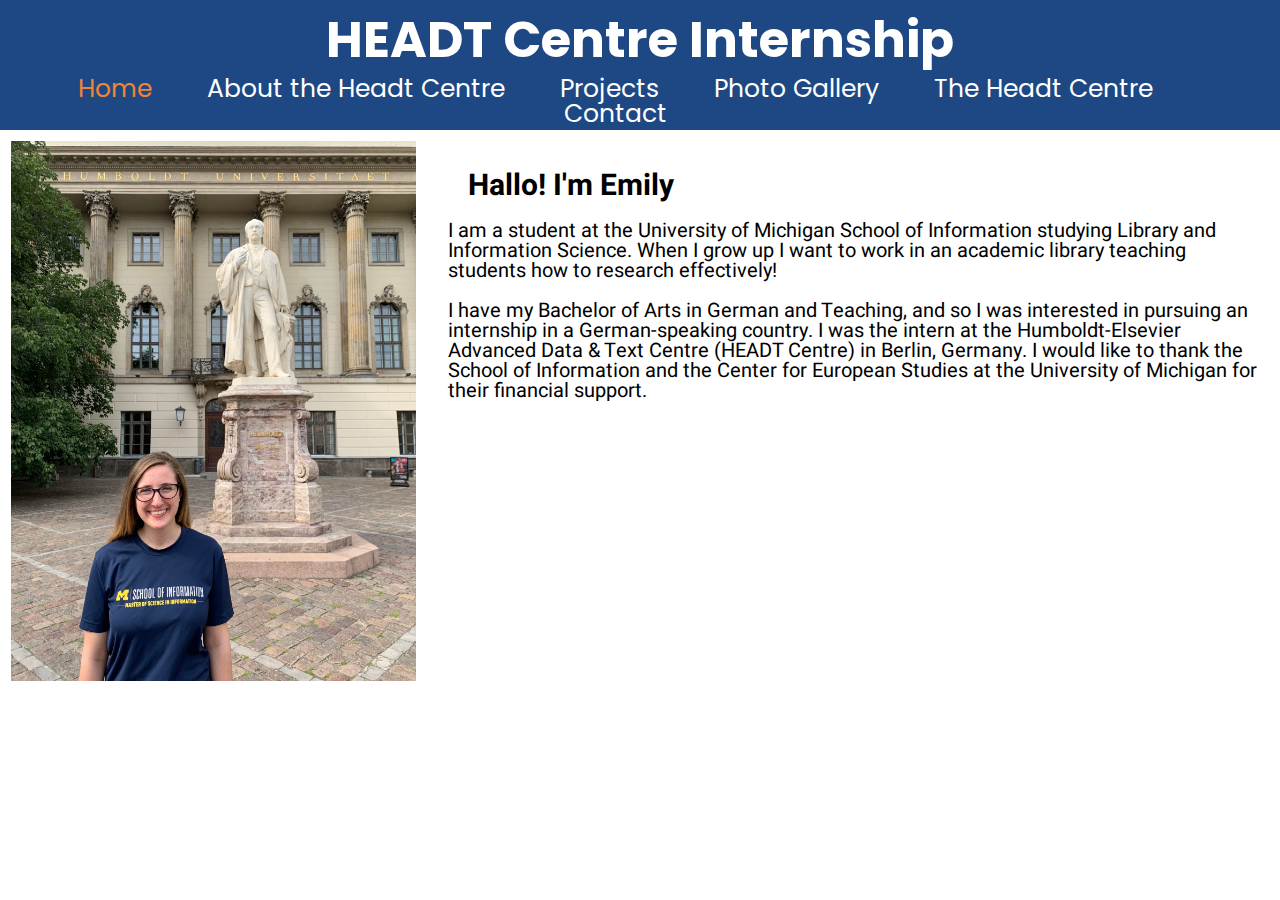
==== index.html @ 5597a91f "initial upload" ====
<!DOCTYPE html>
<html lang="en" dir="ltr">
<head>
  <meta charset="utf-8">
  <link rel="stylesheet" type="text/css" href="css/html5reset.css">
  <link rel="stylesheet" type="text/css" href="css/style.css">
  <link href='https://fonts.googleapis.com/css?family=Poppins' rel='stylesheet'>
  <link href='https://fonts.googleapis.com/css?family=Heebo' rel='stylesheet'>
  <title>Internship Portfolio</title>
</head>

<body>
<header>
  <div class="skip"><a href="#main">Skip to Main Content</a></div>
  <div class="tagline">
    <h1>HEADT Centre Internship</h1>
  </div>
  <div class="nav">
    <nav>
      <ul>
        <li><a href="index.html" class="active">Home</a></li>
        <li><a href="aboutheadtcentre.html">About the Headt Centre</a></li>
        <li><a href="projects.html">Projects</a></li>
        <li><a href="photogallery.html">Photo Gallery</a></li>
        <li><a href="https://headt.eu/">The Headt Centre</a></li>
        <li><a href="contact.html">Contact</a></li>
      </ul>
    </nav>
  </div>
</header>
<main>
  <div class="container">
    <div class="homepageimage">
      <img class= "image" src="images/homepage.jpg" alt="Emily in front of Humboldt University"/>
    </div>
    <div class="hallo">
      <h1>Hallo! I'm Emily</h1>
      <p>I am a student at the University of Michigan School of Information studying Library and Information Science. When I grow up I want to work in an academic library teaching students how to research effectively!</p>
      <br>
      <p>I have my Bachelor of Arts in German and Teaching, and so I was interested in pursuing an internship in a German-speaking country. I was the intern at the Humboldt-Elsevier Advanced Data & Text Centre (HEADT Centre) in Berlin, Germany.  I would like to thank the School of Information and the Center for European Studies at the University of Michigan for their financial support.</p>
    </div>
  </div>
</main>
<footer>
  <!-- <div class="footerimg">
      <img class=logo src="images/headtlogo.png" alt="headt centre logo">
  </div> -->
</footer>
</body>
</html>
---- css/style.css ----
body{
  font-family: "Heebo";
  font-size: 20px;
}

/* SKIP TO CONTENT */

.skip a{
  background: white;
  left: 0;
  padding: 6px;
  position: absolute;
  top: -40px;
  -webkit-transition: top 1s ease-out;
  transition: top 1s ease-out;
  z-index: 1;
}

.skip a:focus{
  top: 0px;
}

:focus{
  border: 2px solid #f08335;
  outline: none;
}

/* HEADER STYLE */

header {
  display: flex;
  min-height: 130px;
  height: auto;
  width: 100%;
  flex-direction: column;
  background-color:#1e4883;
}

.tagline {
  flex: .75;
  text-align: center;
  font-family: "Poppins";
  color: white;
  font-size:2.5em;
  padding-top: 15px;
}

.nav {
  flex: .25;
  text-align: center;
}
nav ul{
  list-style-type: none;
}

nav li{
  display: inline;
  color: white;
  padding-right: 50px;
  font-family: "Poppins";
}

nav li a{
  color: white;
  font-size: 1.25em;
  text-decoration: none;
}

nav li a:hover {
  font-weight: bold;
  color: grey;
}

nav li a.active {
  color: #f08335;
  font-style: bold;
}

/* IMAGE STYLES */

img {
  height: 350px;
  width: auto;
}

.image{
  width: 95%;
  height: auto;
  padding: 2.5%;
}

/* FOOTER STYLE */
footer{
  position: fixed;
  max-height:100px;
  min-height: 50px;
  background-color: #d3d3d3;
  color: white;
  grid-column: 1 / -1;  /*Can you explain what this does?*/
  padding-top: 30px;
  text-align: center;
}

/* GRID PHONE */
  .container{
    display: grid;
    grid-template-columns: 100%;
  }
  main h1{
    font-size: 1.5em;
    padding: 20px;
  }
  main h2{
    font-size: 1.25em;
    padding: 20px;
  }
  .homepageimage{
    grid-column: 1;
    grid-row: 2;
  }
  .hallo{
    grid-column: 1;
    grid-row: 1;
    padding: 2.5%;
  }
  .about{
    grid-column:0;
    grid-row: 1;
    padding: 2.5%;
  }

  .location{
    grid-column: 1;
    grid-row: 2;
  }

  .ibimap{
    grid-column: 1;
    grid-row: 3;
    text-align:right;
  }

  .gmap_canvas {
    grid-column: 1;
    grid-row: 3;
    background:none!important;
    height:95%;
    width:auto;
    padding: 2.5%;
  }

  .iframemap{
    grid-column: 1;
    grid-row: 3;
    width:95%;
    min-height:500px;
    max-height: 600px;
    padding: 2.5%;
    height: auto;
  }

  .directorimage{
    grid-column: 1;
    grid-row: 5;
  }

  .director{
    grid-column: 1;
    grid-row: 4;
  }

  .heading{
    grid-column: 1;
    grid-row:1;
  }

  .projectsdiagram{
    grid-column: 1;
    grid-row: 2;
  }

  .workshopseries{
    grid-column: 1;
    grid-row: 4;
  }

  .teaching{
    grid-column: 1;
    grid-row: 3;
  }

  .workshop1{
    grid-column: 1;
    grid-row: 5;
  }

  .workshop2{
    grid-column: 1;
    grid-row: 6;
  }

  .workshop3{
    grid-column: 1;
    grid-row: 7;
  }

  .internationalwebinar{
    grid-column: 1;
    grid-row: 8;
  }

  .teri{
    grid-column: 1;
    grid-row: 10;
  }

  .webinarvideo{
    grid-column: 1;
    grid-row: 9;
  }

  .libraryarticle{
    grid-column: 1;
    grid-row: 11;
  }

  .socialmedia{
    grid-column: 1;
    grid-row: 12;
  }

  .tweet{
    grid-column: 1;
    grid-row: 13;
  }

/* DESKTOP */
@media screen and (min-width: 1025px){
  .container{
    display: grid;
    grid-template-columns: 33.33% 33.33% 33.33%;
  }
  main h1{
    font-size: 1.5em;
    padding: 20px;
  }
  main h2{
    font-size: 1.25em;
    padding: 20px;
  }
  .homepageimage{
    grid-column: 1;
    grid-row: 1;
  }
  .hallo{
    grid-column: 2/-1;
    grid-row: 1;
    padding: 2.5%;
  }
  .about{
    grid-column: 1/-2;
    grid-row: 1;
    padding: 2.5%;
  }

  .location{
    grid-column: 1/3;
    grid-row: 2;
  }

  .ibimap{
    grid-column: 3;
    grid-row: 1/3;
    text-align:right;
  }

  .gmap_canvas {
    grid-column: 3;
    grid-row: 1/3
    background:none!important;
    height:95%;
    width:auto;
    padding: 2.5%;
  }

  .iframemap{
    grid-column: 3;
    grid-row: 1/3;
    width:95%;
    min-height:500px;
    max-height: 600px;
    padding: 2.5%;
    height: auto;
  }

  .directorimage{
    grid-column: 1;
    grid-row: 3;
  }

  .director{
    grid-column: 2/-1;
    grid-row: 3;
  }

  .heading{
    grid-column: 1/3;
    grid-row:1;
  }

  .projectsdiagram{
    grid-column: 3;
    grid-row: 1;
  }

  .workshopseries{
    grid-column: 2/4;
    grid-row: 2;
  }

  .teaching{
    grid-column: 1;
    grid-row: 2;
  }

  .workshop1{
    grid-column: 1;
    grid-row: 3;
  }
  .workshop2{
    grid-column: 2;
    grid-row: 3;
  }

  .workshop3{
    grid-column: 3;
    grid-row: 3;
  }

  .internationalwebinar{
    grid-column: 3;
    grid-row: 4;
  }

  .teri{
    grid-column: 3;
    grid-row: 5
  }
  .webinarvideo{
    grid-column: 1/3;
    grid-row: 4/6;
    text-align: center;
  }

  .libraryarticle{
    grid-column: 1/-1;
    grid-row: 6;
  }

  .socialmedia{
    grid-column: 1/3;
    grid-row: 7;
  }

  .tweet{
    grid-column: 3;
    grid-row: 7;

  }
}

/* TABLET */
@media screen and (min-width: 768px) and (max-width: 1024px){

  .container{
    display: grid;
    grid-template-columns: 50% 50%;
  }
  main h1{
    font-size: 1.5em;
    padding: 20px;
  }
  main h2{
    font-size: 1.25em;
    padding: 20px;
  }
  .homepageimage{
    grid-column: 1;
    grid-row: 1;
  }
  .hallo{
    grid-column: 2;
    grid-row: 1;
    padding: 2.5%;
  }
  .about{
    grid-column: 1/-1;
    grid-row: 1;
    padding: 2.5%;
  }

  .location{
      grid-column: 1;
      grid-row: 2;
  }

  .ibimap{
    grid-column: 2;
    grid-row: 2;
    text-align:right;
  }

  .gmap_canvas {
    grid-column: 2;
    grid-row: 2;
    background:none!important;
    height:95%;
    width:auto;
    padding: 2.5%;
  }

  .iframemap{
    grid-column: 2;
    grid-row: 2;
    width:95%;
    min-height:500px;
    max-height: 600px;
    padding: 2.5%;
    height: auto;
  }

  .directorimage{
    grid-column: 1;
    grid-row: 3;
  }

  .director{
    grid-column: 2;
    grid-row: 3;
  }

  .heading{
    grid-column: 1/-1;
    grid-row:1;
    text-align: center;
  }

  .projectsdiagram{
    grid-column: 1/-1;
    grid-row: 2;
    align-items: center;
  }

  .workshopseries{
    grid-column: 1/-1;
    grid-row: 3;
  }

  .teaching{
    grid-column: 1;
    grid-row: 4;
  }

  .workshop1{
    grid-column: 2;
    grid-row: 4;
  }

  .workshop2{
    grid-column: 1;
    grid-row: 5;
  }

  .workshop3{
    grid-column: 2;
    grid-row: 5;
  }

  .internationalwebinar{
    grid-column: 1;
    grid-row: 6;
  }

  .webinarvideo{
    grid-column: 2;
    grid-row: 6;
  }

  .teri{
    grid-column: 1/-1;
    grid-row: 7;
    align-items: center;
  }

  .libraryarticle{
    grid-column: 1/-1;
    grid-row: 8;
  }

  .socialmedia{
    grid-column: 1;
    grid-row: 9;
  }

  .tweet{
    grid-column: 2;
    grid-row: 9;
  }
}

@media print {
       body:after{
         content:url(https://chart.googleapis.com/chart?cht=qr&chs=150x150&chl=http://yourdomain.com&choe=UTF-8)
       }
}
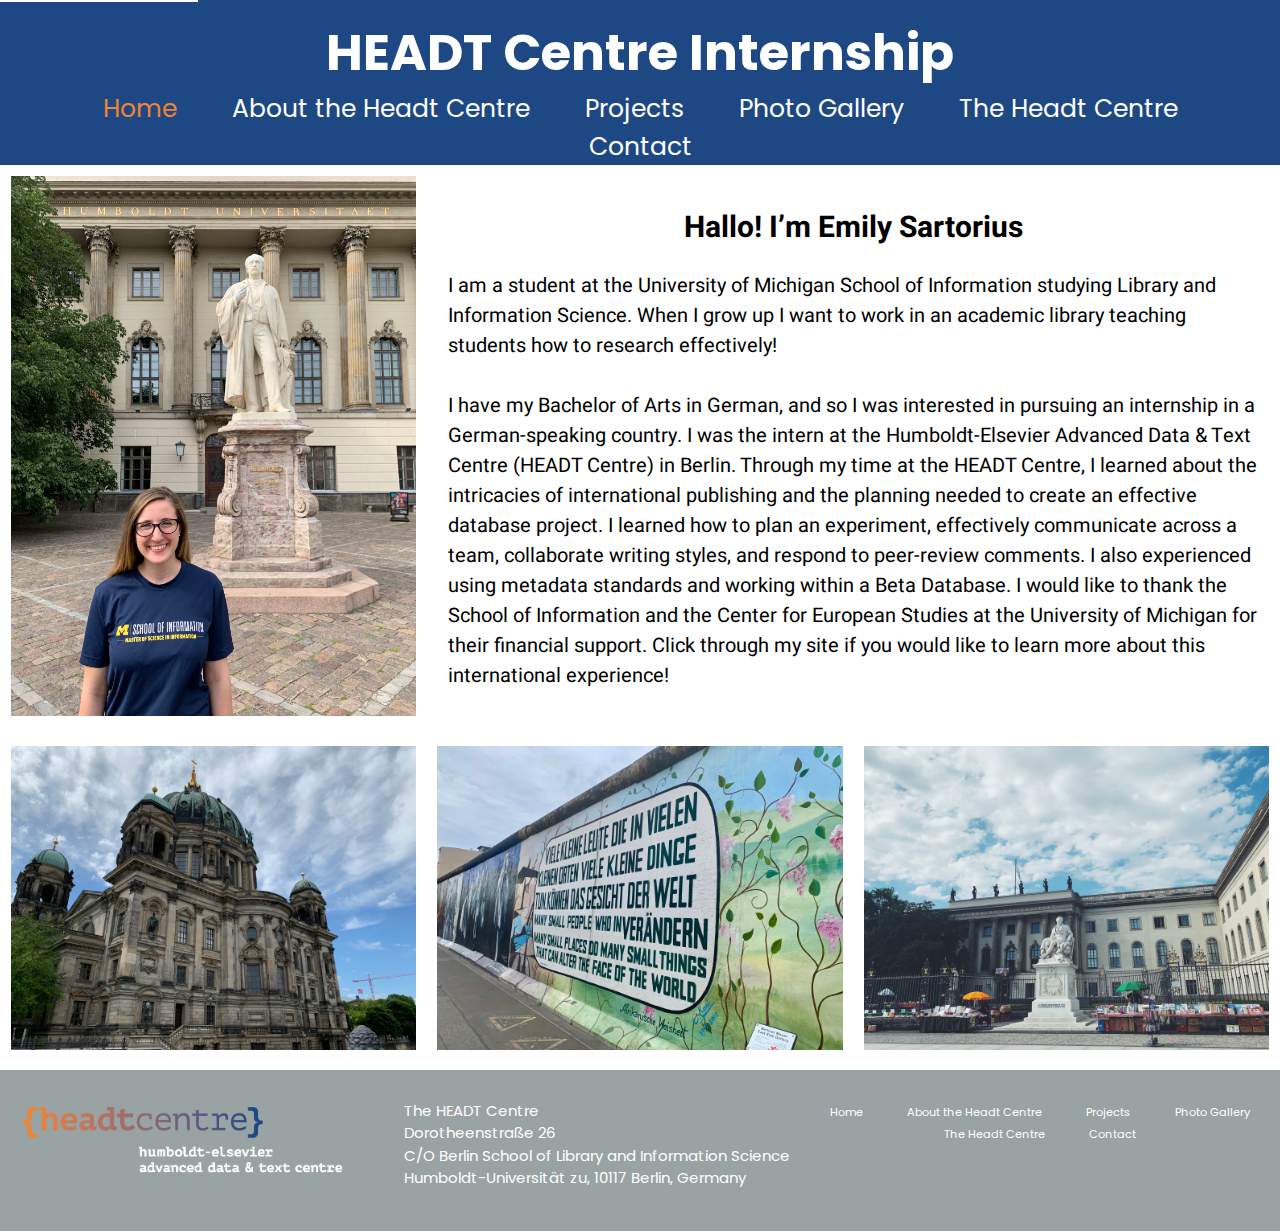
==== commit 95117435: "second commit" ====
--- a/index.html
+++ b/index.html
@@ -34,17 +34,46 @@
       <img class= "image" src="images/homepage.jpg" alt="Emily in front of Humboldt University"/>
     </div>
     <div class="hallo">
-      <h1>Hallo! I'm Emily</h1>
+      <h1>Hallo! I’m Emily Sartorius</h1>
       <p>I am a student at the University of Michigan School of Information studying Library and Information Science. When I grow up I want to work in an academic library teaching students how to research effectively!</p>
       <br>
-      <p>I have my Bachelor of Arts in German and Teaching, and so I was interested in pursuing an internship in a German-speaking country. I was the intern at the Humboldt-Elsevier Advanced Data & Text Centre (HEADT Centre) in Berlin, Germany.  I would like to thank the School of Information and the Center for European Studies at the University of Michigan for their financial support.</p>
+      <p>I have my Bachelor of Arts in German, and so I was interested in pursuing an internship in a German-speaking country. I was the intern at the Humboldt-Elsevier Advanced Data & Text Centre (HEADT Centre) in Berlin. Through my time at the HEADT Centre, I learned about the intricacies of international publishing and the planning needed to create an effective database project. I learned how to plan an experiment, effectively communicate across a team, collaborate writing styles, and respond to peer-review comments. I also experienced using metadata standards and working within a Beta Database. I would like to thank the School of Information and the Center for European Studies at the University of Michigan for their financial support. Click through my site if you would like to learn more about this international experience!</p>
+    </div>
+    <div class="berlinchurch">
+      <img class= "image" src="images/berlinchurch.jpg" alt="church in berlin">
+    </div>
+    <div class="eastsidegallery">
+      <img class= "image" src="images/eastsidegallery.jpeg" alt="Many small people who in many small places do many small things that can alter the face of the world">
+    </div>
+    <div class="humboldtuniversity">
+      <img class="image" src="images/humboldtuniversity.jpg" alt="humboldt university">
     </div>
   </div>
 </main>
 <footer>
-  <!-- <div class="footerimg">
-      <img class=logo src="images/headtlogo.png" alt="headt centre logo">
-  </div> -->
+  <div class="container2">
+    <div class="footerimg">
+        <img class="image" src="images/headtlogo.png" alt="headt centre logo">
+    </div>
+    <div class="address">
+      <p>The HEADT Centre</p>
+      <p>Dorotheenstraße 26</p>
+      <p>C/O Berlin School of Library and Information Science</p>
+      <p>Humboldt-Universität zu, 10117 Berlin, Germany</p>
+    </div>
+    <div class="footernav">
+      <nav>
+        <ul>
+          <li><a href="index.html">Home</a></li>
+          <li><a href="aboutheadtcentre.html">About the Headt Centre</a></li>
+          <li><a href="projects.html">Projects</a></li>
+          <li><a href="photogallery.html">Photo Gallery</a></li>
+          <li><a href="https://headt.eu/">The Headt Centre</a></li>
+          <li><a href="contact.html">Contact</a></li>
+        </ul>
+      </nav>
+    </div>
+  </div>
 </footer>
 </body>
 </html>
--- a/css/style.css
+++ b/css/style.css
@@ -1,6 +1,7 @@
 body{
   font-family: "Heebo";
   font-size: 20px;
+  line-height: 1.5;
 }
 
 /* SKIP TO CONTENT */
@@ -53,10 +54,10 @@
   list-style-type: none;
 }
 
-nav li{
+nav ul li{
   display: inline;
   color: white;
-  padding-right: 50px;
+  padding: 25px;
   font-family: "Poppins";
 }
 
@@ -68,7 +69,7 @@
 
 nav li a:hover {
   font-weight: bold;
-  color: grey;
+  color: #99A3A4;
 }
 
 nav li a.active {
@@ -89,16 +90,82 @@
   padding: 2.5%;
 }
 
-/* FOOTER STYLE */
+iframe{
+width:95%;
+min-height:500px;
+padding: 2.5%;
+height: auto;
+}
+
 footer{
-  position: fixed;
-  max-height:100px;
-  min-height: 50px;
-  background-color: #d3d3d3;
+  font-size: .75em;
+  background-color: #99A3A4;
   color: white;
-  grid-column: 1 / -1;  /*Can you explain what this does?*/
-  padding-top: 30px;
+  font-family: "Poppins";
   text-align: center;
+  padding-top: .5em;
+}
+
+.address{
+  padding: .5em
+}
+
+footer nav ul{
+  list-style-type: none;
+}
+
+footer nav a{
+  color: white;
+  text-decoration: none;
+  font-size: .75em;
+}
+
+footer nav a:hover{
+  color: #f08335;
+  font-style: bold;
+  font-size: 1em;
+}
+
+/* GRID PHONE STYLE */
+
+.container2{
+  display: grid;
+  grid-template: 100%;
+}
+
+.footernav{
+  grid-column: 1;
+  grid-row: 1;
+}
+
+footer nav li{
+  color: white;
+  padding-right: 1em;
+  font-family: "Poppins";
+}
+
+.address{
+  grid-column: 1;
+  grid-row: 2;
+  text-align: center;
+}
+
+.footerimg{
+  grid-column: 1;
+  grid-row: 3;
+}
+
+/* IMAGE STYLES */
+
+/* img {
+  height: 350px;
+  width: auto;
+} */
+
+.image{
+  width: 95%;
+  height: auto;
+  padding: 2.5%;
 }
 
 /* GRID PHONE */
@@ -107,12 +174,14 @@
     grid-template-columns: 100%;
   }
   main h1{
+    font-size: 2em;
+    padding: 2.5%;
+    text-align: center;
+  }
+  main h2{
     font-size: 1.5em;
-    padding: 20px;
-  }
-  main h2{
-    font-size: 1.25em;
-    padding: 20px;
+    padding: 2.5%;
+    text-align: center;
   }
   .homepageimage{
     grid-column: 1;
@@ -123,115 +192,188 @@
     grid-row: 1;
     padding: 2.5%;
   }
-  .about{
-    grid-column:0;
-    grid-row: 1;
-    padding: 2.5%;
+
+  .berlinchurch{
+    grid-column: 1;
+    grid-row: 3;
+  }
+
+  .eastsidegallery{
+    grid-column: 1;
+    grid-row: 4;
+  }
+
+  .humboldtuniversity{
+    grid-column: 1;
+    grid-row: 5;
+  }
+
+  .aboutheading{
+    grid-column:1;
+    grid-row: 1;
+    padding: 2.5%;
+  }
+
+  .whatisthecentreheading{
+    grid-column: 1;
+    grid-row: 2;
+  }
+
+  .whatisthecentre{
+    grid-column: 1;
+    grid-row: 3;
+    padding: 2.5%;
+  }
+
+  .researchyoutube{
+    grid-column: 1;
+    grid-row: 4;
+  }
+
+  .locationheading{
+    grid-column: 1;
+    grid-row: 5;
   }
 
   .location{
     grid-column: 1;
-    grid-row: 2;
+    grid-row: 6;
+    padding: 2.5%
   }
 
   .ibimap{
     grid-column: 1;
-    grid-row: 3;
-    text-align:right;
+    grid-row: 7;
   }
 
   .gmap_canvas {
     grid-column: 1;
-    grid-row: 3;
+    grid-row: 7;
     background:none!important;
     height:95%;
-    width:auto;
+    width:95%;
     padding: 2.5%;
   }
 
   .iframemap{
     grid-column: 1;
-    grid-row: 3;
-    width:95%;
-    min-height:500px;
-    max-height: 600px;
-    padding: 2.5%;
-    height: auto;
+    grid-row: 7;
+  }
+
+  .directorheading{
+    grid-column: 1;
+    grid-row: 8;
   }
 
   .directorimage{
     grid-column: 1;
-    grid-row: 5;
+    grid-row: 10;
   }
 
   .director{
     grid-column: 1;
+    grid-row: 9;
+    padding: 2.5%;
+  }
+
+  .heading{
+    grid-column: 1;
+    grid-row:1;
+  }
+
+  .projectsdiagram{
+    grid-column: 1;
+    grid-row: 3;
+  }
+
+  .projectsoverview{
+    grid-column: 1;
+    grid-row: 2;
+    padding: 2.5%;
+  }
+
+  .workshopseriesheading{
+    grid-column: 1;
     grid-row: 4;
   }
 
-  .heading{
-    grid-column: 1;
-    grid-row:1;
-  }
-
-  .projectsdiagram{
-    grid-column: 1;
-    grid-row: 2;
-  }
-
   .workshopseries{
     grid-column: 1;
-    grid-row: 4;
+    grid-row: 5;
+    padding: 2.5%;
   }
 
   .teaching{
     grid-column: 1;
-    grid-row: 3;
+    grid-row:6 ;
   }
 
   .workshop1{
     grid-column: 1;
-    grid-row: 5;
+    grid-row: 7;
   }
 
   .workshop2{
     grid-column: 1;
-    grid-row: 6;
+    grid-row: 8;
   }
 
   .workshop3{
     grid-column: 1;
-    grid-row: 7;
+    grid-row: 9;
+  }
+
+  .internationalwebinarheading{
+    grid-column: 1;
+    grid-row: 10;
   }
 
   .internationalwebinar{
     grid-column: 1;
-    grid-row: 8;
+    grid-row: 11;
+    padding: 2.5%;
   }
 
   .teri{
     grid-column: 1;
-    grid-row: 10;
+    grid-row: 13;
   }
 
   .webinarvideo{
     grid-column: 1;
-    grid-row: 9;
+    grid-row: 12;
+  }
+
+  .libraryarticleheading{
+      grid-column: 1;
+      grid-row: 14;
   }
 
   .libraryarticle{
     grid-column: 1;
-    grid-row: 11;
+    grid-row: 15;
+    padding: 2.5%;
+  }
+
+  .officework{
+    grid-column: 1;
+    grid-row: 16;
+  }
+
+  .socialmediaheading{
+    grid-column: 1;
+    grid-row: 17;
   }
 
   .socialmedia{
     grid-column: 1;
-    grid-row: 12;
+    grid-row: 18;
+    padding: 2.5%;
   }
 
   .tweet{
     grid-column: 1;
-    grid-row: 13;
+    grid-row: 19;
   }
 
 /* DESKTOP */
@@ -240,13 +382,48 @@
     display: grid;
     grid-template-columns: 33.33% 33.33% 33.33%;
   }
+
+  .container2{
+    display: grid;
+    grid-template: 33.33% 33.33% 33.33%;
+  }
+
+  .footernav{
+    grid-column: 3;
+    grid-row: 1;
+    padding-top: 1.5em;
+    padding-right: .5em
+  }
+
+  footer nav li{
+    color: white;
+    padding-right: 1em;
+    font-family: "Poppins";
+    text-align: right;
+  }
+
+  .address{
+    grid-column: 2;
+    grid-row: 1;
+    text-align: left;
+    padding-top: 1.5em;
+  }
+
+  .footerimg{
+    grid-column: 1;
+    grid-row: 1;
+    padding-top: 1em;
+    padding-left: .5em;
+  }
   main h1{
     font-size: 1.5em;
     padding: 20px;
+    text-align: center;
   }
   main h2{
     font-size: 1.25em;
-    padding: 20px;
+    padding: 2.5%;
+    text-align: left;
   }
   .homepageimage{
     grid-column: 1;
@@ -257,254 +434,422 @@
     grid-row: 1;
     padding: 2.5%;
   }
-  .about{
-    grid-column: 1/-2;
-    grid-row: 1;
-    padding: 2.5%;
+
+  .berlinchurch{
+    grid-column: 1;
+    grid-row: 2;
+  }
+
+  .eastsidegallery{
+    grid-column: 2;
+    grid-row: 2;
+  }
+
+  .humboldtuniversity{
+    grid-column: 3;
+    grid-row: 2;
+  }
+
+  .aboutheading{
+    grid-column:1/4;
+    grid-row: 1;
+    padding: 2.5%;
+    text-align: center;
+  }
+
+  .whatisthecentreheading{
+    grid-column: 1/3;
+    grid-row: 2;
+  }
+
+  .whatisthecentre{
+    grid-column: 3;
+    grid-row: 3;
+    padding: 2.5%;
+  }
+
+  .researchyoutube{
+    grid-column: 1/3;
+    grid-row: 3;
+  }
+
+  .locationheading{
+    grid-column: 1/3;
+    grid-row: 4;
   }
 
   .location{
-    grid-column: 1/3;
-    grid-row: 2;
+    grid-column: 3;
+    grid-row: 5;
+    padding: 2.5%
   }
 
   .ibimap{
-    grid-column: 3;
-    grid-row: 1/3;
-    text-align:right;
+    grid-column: 1/3;
+    grid-row: 5;
   }
 
   .gmap_canvas {
-    grid-column: 3;
-    grid-row: 1/3
+    grid-column: 1/3;
+    grid-row: 5;
     background:none!important;
     height:95%;
-    width:auto;
+    width:95%;
     padding: 2.5%;
   }
 
   .iframemap{
-    grid-column: 3;
-    grid-row: 1/3;
-    width:95%;
-    min-height:500px;
-    max-height: 600px;
-    padding: 2.5%;
-    height: auto;
+    grid-column: 1/3;
+    grid-row: 5;
+  }
+
+  .directorheading{
+    grid-column: 1/3;
+    grid-row: 6;
   }
 
   .directorimage{
     grid-column: 1;
-    grid-row: 3;
+    grid-row: 7;
   }
 
   .director{
-    grid-column: 2/-1;
-    grid-row: 3;
+    grid-column: 2/4;
+    grid-row: 7;
+    padding: 2.5%;
   }
 
   .heading{
-    grid-column: 1/3;
+    grid-column: 1/4;
     grid-row:1;
   }
 
   .projectsdiagram{
-    grid-column: 3;
-    grid-row: 1;
+    grid-column: 1;
+    grid-row: 2;
+  }
+
+  .projectsoverview{
+    grid-column: 2/4;
+    grid-row: 2;
+  }
+
+  .workshopseriesheading{
+    grid-column: 1/4;
+    grid-row: 3;
   }
 
   .workshopseries{
     grid-column: 2/4;
-    grid-row: 2;
+    grid-row: 4;
   }
 
   .teaching{
     grid-column: 1;
-    grid-row: 2;
+    grid-row: 4;
   }
 
   .workshop1{
     grid-column: 1;
-    grid-row: 3;
-  }
+    grid-row: 5;
+  }
+
   .workshop2{
     grid-column: 2;
-    grid-row: 3;
+    grid-row: 5;
   }
 
   .workshop3{
     grid-column: 3;
-    grid-row: 3;
+    grid-row: 5;
+  }
+
+  .internationalwebinarheading{
+    grid-column: 1/4;
+    grid-row: 6;
   }
 
   .internationalwebinar{
-    grid-column: 3;
-    grid-row: 4;
+    grid-column: 2/4;
+    grid-row: 7;
   }
 
   .teri{
     grid-column: 3;
-    grid-row: 5
-  }
+    grid-row: 7;
+  }
+
   .webinarvideo{
-    grid-column: 1/3;
-    grid-row: 4/6;
-    text-align: center;
+    grid-column: 1;
+    grid-row: 7;
+  }
+
+  .libraryarticleheading{
+      grid-column: 1/4;
+      grid-row: 8;
   }
 
   .libraryarticle{
-    grid-column: 1/-1;
-    grid-row: 6;
+    grid-column: 2/4;
+    grid-row: 9;
+  }
+
+  .officework{
+    grid-column: 1;
+    grid-row: 9;
+  }
+
+  .socialmediaheading{
+    grid-column: 1/4;
+    grid-row: 10;
   }
 
   .socialmedia{
-    grid-column: 1/3;
-    grid-row: 7;
+    grid-column: 2/4;
+    grid-row: 11;
   }
 
   .tweet{
-    grid-column: 3;
-    grid-row: 7;
-
+    grid-column: 1;
+    grid-row: 11;
   }
 }
 
 /* TABLET */
-@media screen and (min-width: 768px) and (max-width: 1024px){
+@media screen and (min-width: 667px) and (max-width: 1023px){
 
   .container{
     display: grid;
     grid-template-columns: 50% 50%;
   }
+
+  .container2{
+    display: grid;
+    grid-template: 50% 50%;
+  }
+
+  .footernav{
+    grid-column: 1/3;
+    grid-row: 1;
+  }
+
+  footer nav li{
+    color: white;
+    padding-right: 1em;
+    font-family: "Poppins";
+  }
+
+  .address{
+    grid-column: 1;
+    grid-row: 2;
+    text-align: left;
+  }
+
+  .footerimg{
+    grid-column: 2;
+    grid-row: 2;
+    padding-top: 1em;
+  }
   main h1{
     font-size: 1.5em;
     padding: 20px;
+    text-align: center;
   }
   main h2{
     font-size: 1.25em;
-    padding: 20px;
+    padding: 2.5%;
   }
   .homepageimage{
     grid-column: 1;
     grid-row: 1;
   }
   .hallo{
-    grid-column: 2;
-    grid-row: 1;
-    padding: 2.5%;
-  }
-  .about{
-    grid-column: 1/-1;
-    grid-row: 1;
-    padding: 2.5%;
+    grid-column: 2/3;
+    grid-row: 1/3;
+    padding: 2.5%;
+  }
+
+  .berlinchurch{
+    grid-column: 1;
+    grid-row: 2;
+  }
+
+  .eastsidegallery{
+    grid-column: 1;
+    grid-row: 3;
+  }
+
+  .humboldtuniversity{
+    grid-column: 2;
+    grid-row: 3;
+  }
+
+  .aboutheading{
+    grid-column:1/3;
+    grid-row: 1;
+    padding: 2.5%;
+    text-align: center;
+  }
+
+  .whatisthecentreheading{
+    grid-column: 1/3;
+    grid-row: 2;
+    text-align: center;
+  }
+
+  .whatisthecentre{
+    grid-column: 2;
+    grid-row: 3;
+    padding: 2.5%;
+  }
+
+  .researchyoutube{
+    grid-column: 1;
+    grid-row: 3;
+  }
+
+  .locationheading{
+    grid-column: 1/3;
+    grid-row: 4;
+    text-align: center;
   }
 
   .location{
-      grid-column: 1;
-      grid-row: 2;
+    grid-column: 2;
+    grid-row: 5;
+    padding: 2.5%
   }
 
   .ibimap{
-    grid-column: 2;
-    grid-row: 2;
-    text-align:right;
+    grid-column: 1;
+    grid-row: 5;
   }
 
   .gmap_canvas {
-    grid-column: 2;
-    grid-row: 2;
+    grid-column: 1;
+    grid-row: 5;
     background:none!important;
     height:95%;
-    width:auto;
+    width:95%;
     padding: 2.5%;
   }
 
   .iframemap{
-    grid-column: 2;
-    grid-row: 2;
-    width:95%;
-    min-height:500px;
-    max-height: 600px;
-    padding: 2.5%;
-    height: auto;
+    grid-column: 1;
+    grid-row: 5;
+  }
+
+  .directorheading{
+    grid-column: 1/3;
+    grid-row: 6;
+    text-align: center;
   }
 
   .directorimage{
     grid-column: 1;
-    grid-row: 3;
+    grid-row: 7;
   }
 
   .director{
     grid-column: 2;
-    grid-row: 3;
+    grid-row: 7;
+    padding: 2.5%;
   }
 
   .heading{
-    grid-column: 1/-1;
+    grid-column: 1/3;
     grid-row:1;
-    text-align: center;
   }
 
   .projectsdiagram{
-    grid-column: 1/-1;
-    grid-row: 2;
-    align-items: center;
+    grid-column: 1;
+    grid-row: 2;
+  }
+
+  .projectsoverview{
+    grid-column: 2;
+    grid-row: 2;
+  }
+
+  .workshopseriesheading{
+    grid-column: 1/3;
+    grid-row: 3;
   }
 
   .workshopseries{
-    grid-column: 1/-1;
-    grid-row: 3;
+    grid-column: 2;
+    grid-row: 4;
   }
 
   .teaching{
     grid-column: 1;
-    grid-row: 4;
+    grid-row: 4/6;
+    padding-top: 2.5em;
   }
 
   .workshop1{
     grid-column: 2;
-    grid-row: 4;
+    grid-row: 5;
   }
 
   .workshop2{
     grid-column: 1;
-    grid-row: 5;
+    grid-row: 6;
   }
 
   .workshop3{
     grid-column: 2;
-    grid-row: 5;
+    grid-row: 6;
+  }
+
+  .internationalwebinarheading{
+    grid-column: 1/3;
+    grid-row: 7;
   }
 
   .internationalwebinar{
-    grid-column: 1;
-    grid-row: 6;
+    grid-column: 2;
+    grid-row: 8;
+  }
+
+  .teri{
+    grid-column: 2;
+    grid-row: 9;
   }
 
   .webinarvideo{
-    grid-column: 2;
-    grid-row: 6;
-  }
-
-  .teri{
-    grid-column: 1/-1;
-    grid-row: 7;
-    align-items: center;
+    grid-column: 1;
+    grid-row: 8/10;
+  }
+
+  .libraryarticleheading{
+      grid-column: 1/3;
+      grid-row: 11;
   }
 
   .libraryarticle{
-    grid-column: 1/-1;
-    grid-row: 8;
+    grid-column: 2;
+    grid-row: 12;
+  }
+
+  .officework{
+    grid-column: 1;
+    grid-row: 12;
+  }
+
+  .socialmediaheading{
+    grid-column: 1/3;
+    grid-row: 13;
   }
 
   .socialmedia{
-    grid-column: 1;
-    grid-row: 9;
+    grid-column: 2;
+    grid-row: 14;
   }
 
   .tweet{
-    grid-column: 2;
-    grid-row: 9;
+    grid-column: 1;
+    grid-row: 14;
   }
 }
 
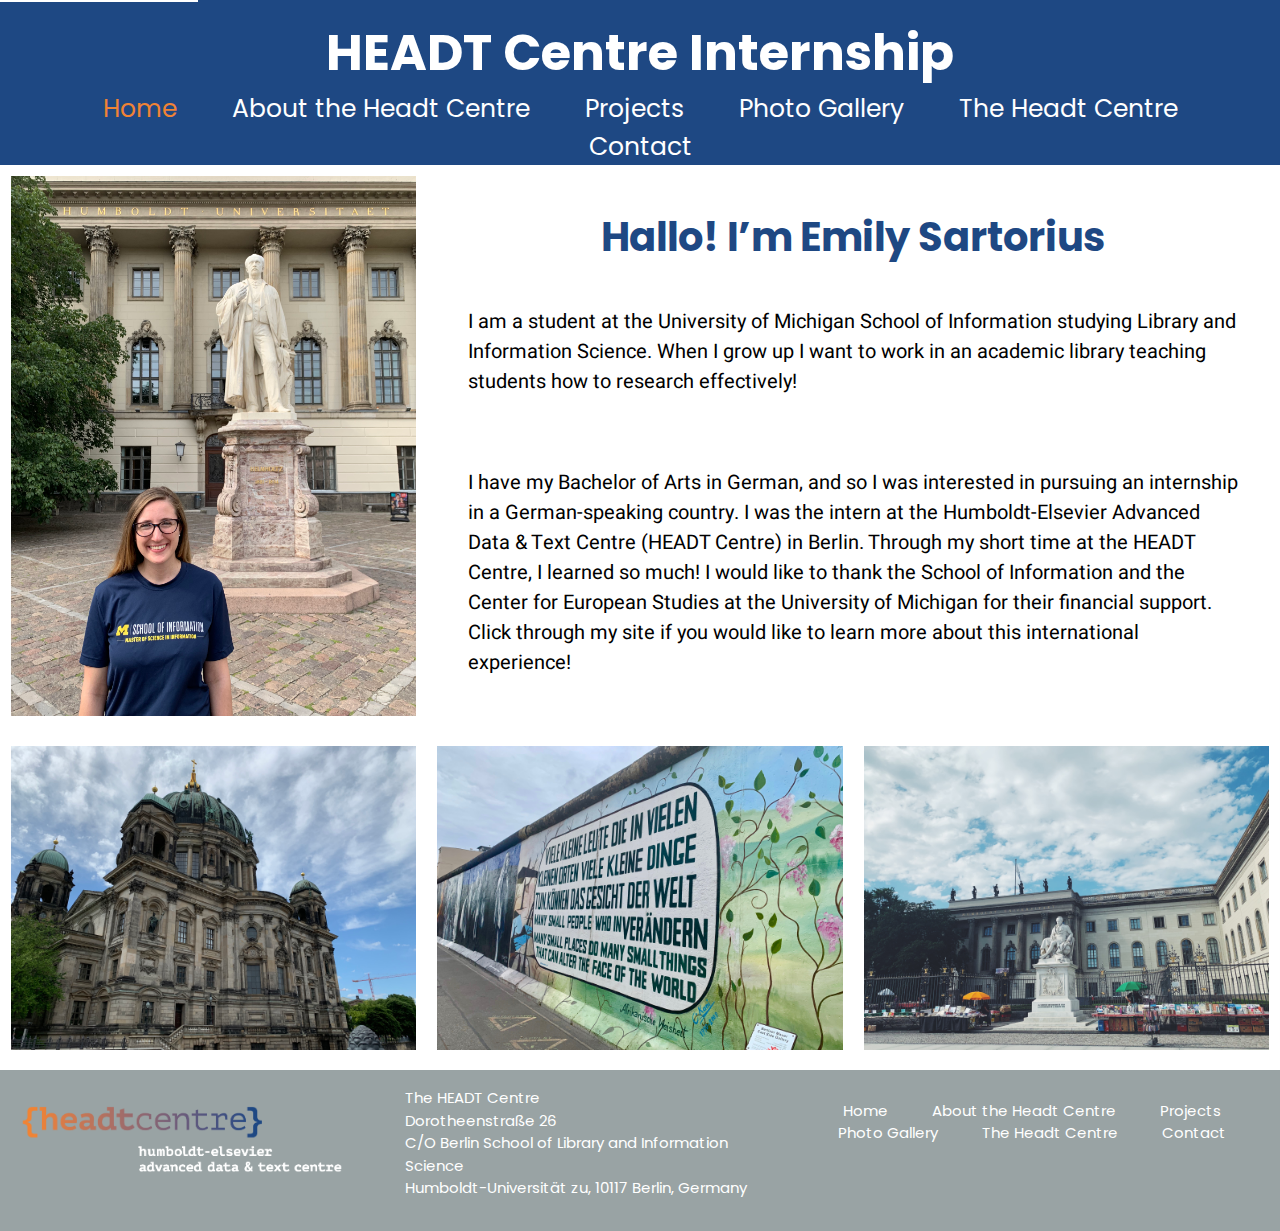
==== commit 63a06543: "5th commit" ====
--- a/index.html
+++ b/index.html
@@ -2,6 +2,7 @@
 <html lang="en" dir="ltr">
 <head>
   <meta charset="utf-8">
+  <meta name="viewport" content="width=device-width, initial-scale=1.0">
   <link rel="stylesheet" type="text/css" href="css/html5reset.css">
   <link rel="stylesheet" type="text/css" href="css/style.css">
   <link href='https://fonts.googleapis.com/css?family=Poppins' rel='stylesheet'>
@@ -37,7 +38,7 @@
       <h1>Hallo! I’m Emily Sartorius</h1>
       <p>I am a student at the University of Michigan School of Information studying Library and Information Science. When I grow up I want to work in an academic library teaching students how to research effectively!</p>
       <br>
-      <p>I have my Bachelor of Arts in German, and so I was interested in pursuing an internship in a German-speaking country. I was the intern at the Humboldt-Elsevier Advanced Data & Text Centre (HEADT Centre) in Berlin. Through my time at the HEADT Centre, I learned about the intricacies of international publishing and the planning needed to create an effective database project. I learned how to plan an experiment, effectively communicate across a team, collaborate writing styles, and respond to peer-review comments. I also experienced using metadata standards and working within a Beta Database. I would like to thank the School of Information and the Center for European Studies at the University of Michigan for their financial support. Click through my site if you would like to learn more about this international experience!</p>
+      <p>I have my Bachelor of Arts in German, and so I was interested in pursuing an internship in a German-speaking country. I was the intern at the Humboldt-Elsevier Advanced Data & Text Centre (HEADT Centre) in Berlin. Through my short time at the HEADT Centre, I learned so much! I would like to thank the School of Information and the Center for European Studies at the University of Michigan for their financial support. Click through my site if you would like to learn more about this international experience!</p>
     </div>
     <div class="berlinchurch">
       <img class= "image" src="images/berlinchurch.jpg" alt="church in berlin">
--- a/css/style.css
+++ b/css/style.css
@@ -1,10 +1,52 @@
+html{
+    scroll-behavior: smooth;
+}
+
 body{
   font-family: "Heebo";
   font-size: 20px;
   line-height: 1.5;
 }
 
-/* SKIP TO CONTENT */
+.image{
+  width: 95%;
+  height: auto;
+  padding: 2.5%;
+}
+
+main h1{
+  font-size: 2em;
+  padding: 2.5%;
+  text-align: center;
+  font-family: "Poppins";
+  color: #1e4883;
+  font-weight: bolder;
+}
+
+main h2{
+  font-size: 1.5em;
+  padding: 2.5%;
+  text-align: left;
+  font-family: "Poppins";
+  color: #f08335;
+  font-weight: bolder;
+}
+
+main p{
+  padding: 2.5%;
+}
+
+main p a{
+  color: #f08335;
+  text-decoration: none;
+}
+
+iframe{
+    width:95%;
+    min-height:500px;
+    padding: 2.5%;
+    height: auto;
+}
 
 .skip a{
   background: white;
@@ -26,8 +68,7 @@
   outline: none;
 }
 
-/* HEADER STYLE */
-
+/* HEADER */
 header {
   display: flex;
   min-height: 130px;
@@ -50,6 +91,7 @@
   flex: .25;
   text-align: center;
 }
+
 nav ul{
   list-style-type: none;
 }
@@ -77,24 +119,12 @@
   font-style: bold;
 }
 
-/* IMAGE STYLES */
-
-img {
-  height: 350px;
-  width: auto;
-}
-
-.image{
-  width: 95%;
-  height: auto;
-  padding: 2.5%;
-}
-
-iframe{
-width:95%;
-min-height:500px;
-padding: 2.5%;
-height: auto;
+
+/* Grid footer */
+
+.container2{
+  display: grid;
+  grid-template: 33.33% 33.33% 33.33%;
 }
 
 footer{
@@ -104,10 +134,7 @@
   font-family: "Poppins";
   text-align: center;
   padding-top: .5em;
-}
-
-.address{
-  padding: .5em
+  /* position: sticky; */
 }
 
 footer nav ul{
@@ -117,25 +144,13 @@
 footer nav a{
   color: white;
   text-decoration: none;
-  font-size: .75em;
+  font-size: 1em;
 }
 
 footer nav a:hover{
   color: #f08335;
   font-style: bold;
-  font-size: 1em;
-}
-
-/* GRID PHONE STYLE */
-
-.container2{
-  display: grid;
-  grid-template: 100%;
-}
-
-.footernav{
-  grid-column: 1;
-  grid-row: 1;
+  font-size: 1.5em;
 }
 
 footer nav li{
@@ -144,53 +159,583 @@
   font-family: "Poppins";
 }
 
+.footernav{
+  grid-column: 3;
+  grid-row: 1;
+  padding-top: 1.5em;
+  padding-right: .5em
+}
+
 .address{
+  grid-column: 2;
+  grid-row: 1;
+  text-align: left;
+  padding:2.5%;
+}
+
+.footerimg{
+  grid-column: 1;
+  grid-row: 1;
+  padding-top: 1em;
+  padding-left: .5em;
+}
+
+/* Grid Phone */
+.container{
+  display: grid;
+  grid-template-columns: 33.33% 33.33% 33.33%;
+}
+
+.homepageimage{
+  grid-column: 1;
+  grid-row: 1;
+}
+.hallo{
+  grid-column: 2/-1;
+  grid-row: 1;
+  padding: 2.5%;
+}
+
+.berlinchurch{
   grid-column: 1;
   grid-row: 2;
+}
+
+.eastsidegallery{
+  grid-column: 2;
+  grid-row: 2;
+}
+
+.humboldtuniversity{
+  grid-column: 3;
+  grid-row: 2;
+}
+
+.aboutheading{
+  grid-column:1/4;
+  grid-row: 1;
   text-align: center;
 }
 
-.footerimg{
-  grid-column: 1;
+.whatisthecentreheading{
+  grid-column: 1/3;
+  grid-row: 2;
+}
+
+.whatisthecentre{
+  grid-column: 3;
   grid-row: 3;
-}
-
-/* IMAGE STYLES */
-
-/* img {
-  height: 350px;
-  width: auto;
-} */
-
-.image{
-  width: 95%;
-  height: auto;
   padding: 2.5%;
 }
 
-/* GRID PHONE */
+.researchyoutube{
+  grid-column: 1/3;
+  grid-row: 3;
+}
+
+.locationheading{
+  grid-column: 1/4;
+  grid-row: 4;
+}
+
+.location{
+  grid-column: 3;
+  grid-row: 5;
+}
+
+.ibimap{
+  grid-column: 1/3;
+  grid-row: 5;
+}
+
+.gmap_canvas {
+  grid-column: 1/3;
+  grid-row: 5;
+  background:none!important;
+  height:95%;
+  width:95%;
+  /* padding: 2.5%; */
+}
+
+.iframemap{
+  grid-column: 1/3;
+  grid-row: 5;
+}
+
+.directorheading{
+  grid-column: 1/3;
+  grid-row: 6;
+}
+
+.directorimage{
+  grid-column: 1;
+  grid-row: 7;
+}
+
+.director{
+  grid-column: 2/4;
+  grid-row: 7;
+}
+
+.heading{
+  grid-column: 1/4;
+  grid-row:1;
+}
+
+.projectsdiagram{
+  grid-column: 1;
+  grid-row: 2;
+}
+
+.projectsoverview{
+  grid-column: 2/4;
+  grid-row: 2;
+}
+
+.workshopseriesheading{
+  grid-column: 1/4;
+  grid-row: 3;
+}
+
+.workshopseries{
+  grid-column: 2/4;
+  grid-row: 4;
+}
+
+.teaching{
+  grid-column: 1;
+  grid-row: 4;
+}
+
+.workshop1{
+  grid-column: 1;
+  grid-row: 5;
+}
+
+.workshop2{
+  grid-column: 2;
+  grid-row: 5;
+}
+
+.workshop3{
+  grid-column: 3;
+  grid-row: 5;
+}
+
+.internationalwebinarheading{
+  grid-column: 1/4;
+  grid-row: 6;
+}
+
+.internationalwebinar{
+  grid-column: 3;
+  grid-row: 7;
+}
+
+.teri{
+  grid-column: 3;
+  grid-row: 8;
+}
+
+.webinarvideo{
+  grid-column: 1/3;
+  grid-row: 7/9;
+}
+
+.libraryarticleheading{
+    grid-column: 1/4;
+    grid-row: 9;
+}
+
+.libraryarticle{
+  grid-column: 2/4;
+  grid-row: 10;
+}
+
+.officework{
+  grid-column: 1;
+  grid-row: 10;
+}
+
+.socialmediaheading{
+  grid-column: 1/4;
+  grid-row: 11;
+}
+
+.socialmedia{
+  grid-column: 2/4;
+  grid-row: 12;
+}
+
+.tweet{
+  grid-column: 1;
+  grid-row: 12;
+}
+
+.lawschool{
+  grid-column: 1;
+  grid-row: 1;
+}
+
+.benz{
+  grid-column: 2;
+  grid-row: 1;
+}
+
+.river{
+  grid-column: 3;
+  grid-row: 1;
+}
+
+.wall{
+  grid-column: 1;
+  grid-row: 2;
+}
+
+.landscapeuni{
+  grid-column: 2;
+  grid-row: 2;
+}
+
+.hamburger{
+  grid-column: 3;
+  grid-row: 2;
+}
+
+.flag{
+  grid-column: 1;
+  grid-row: 3;
+}
+
+.natlgal{
+  grid-column: 2;
+  grid-row: 3;
+}
+
+.cathedral{
+  grid-column: 3;
+  grid-row: 3;
+}
+
+/* TABLET */
+@media only screen and (min-width: 768px) and (max-width: 1023px){
+
+  .container{
+    display: grid;
+    grid-template-columns: 50% 50%;
+  }
+
+  .container2{
+    display: grid;
+    grid-template: 50% 50%;
+  }
+
+  .footernav{
+    grid-column: 1/3;
+    grid-row: 1;
+  }
+
+  footer nav li{
+    color: white;
+    padding-right: 1em;
+    font-family: "Poppins";
+  }
+
+  .address{
+    grid-column: 1;
+    grid-row: 2;
+    text-align: left;
+  }
+
+  .footerimg{
+    grid-column: 2;
+    grid-row: 2;
+    padding-top: 1em;
+  }
+  main h1{
+    font-size: 2em;
+    /* padding: 20px; */
+    text-align: center;
+  }
+  main h2{
+    font-size: 1.5em;
+    padding: 2.5%;
+    text-align: left;
+  }
+
+  .homepageimage{
+    grid-column: 1;
+    grid-row: 1;
+  }
+
+  .hallo{
+    grid-column: 2/3;
+    grid-row: 1/3;
+  }
+
+  .berlinchurch{
+    grid-column: 1;
+    grid-row: 2;
+  }
+
+  .eastsidegallery{
+    grid-column: 1;
+    grid-row: 3;
+  }
+
+  .humboldtuniversity{
+    grid-column: 2;
+    grid-row: 3;
+  }
+
+  .aboutheading{
+    grid-column:1/3;
+    grid-row: 1;
+  }
+
+  .whatisthecentreheading{
+    grid-column: 1/3;
+    grid-row: 2;
+  }
+
+  .whatisthecentre{
+    grid-column: 2;
+    grid-row: 3;
+  }
+
+  .researchyoutube{
+    grid-column: 1;
+    grid-row: 3;
+  }
+
+  .locationheading{
+    grid-column: 1/3;
+    grid-row: 4;
+  }
+
+  .location{
+    grid-column: 2;
+    grid-row: 5;
+  }
+
+  .ibimap{
+    grid-column: 1;
+    grid-row: 5;
+  }
+
+  .gmap_canvas {
+    grid-column: 1;
+    grid-row: 5;
+    background:none!important;
+    height:95%;
+    width:95%;
+  }
+
+  .iframemap{
+    grid-column: 1;
+    grid-row: 5;
+  }
+
+  .directorheading{
+    grid-column: 1/3;
+    grid-row: 6;
+  }
+
+  .directorimage{
+    grid-column: 1;
+    grid-row: 7;
+  }
+
+  .director{
+    grid-column: 2;
+    grid-row: 7;
+  }
+
+  .heading{
+    grid-column: 1/3;
+    grid-row:1;
+  }
+
+  .projectsdiagram{
+    grid-column: 1;
+    grid-row: 2;
+  }
+
+  .projectsoverview{
+    grid-column: 2;
+    grid-row: 2;
+  }
+
+  .workshopseriesheading{
+    grid-column: 1/3;
+    grid-row: 3;
+  }
+
+  .workshopseries{
+    grid-column: 2;
+    grid-row: 4;
+  }
+
+  .teaching{
+    grid-column: 1;
+    grid-row: 4;
+  }
+
+  .workshop1{
+    grid-column: 1/3;
+    grid-row: 5;
+  }
+
+  .workshop2{
+    grid-column: 1;
+    grid-row: 6;
+  }
+
+  .workshop3{
+    grid-column: 2;
+    grid-row: 6;
+  }
+
+  .internationalwebinarheading{
+    grid-column: 1/3;
+    grid-row: 7;
+  }
+
+  .internationalwebinar{
+    grid-column: 2;
+    grid-row: 8;
+  }
+
+  .teri{
+    grid-column: 2;
+    grid-row: 9;
+  }
+
+  .webinarvideo{
+    grid-column: 1;
+    grid-row: 8/10;
+  }
+
+  .libraryarticleheading{
+      grid-column: 1/3;
+      grid-row: 11;
+  }
+
+  .libraryarticle{
+    grid-column: 2;
+    grid-row: 12;
+  }
+
+  .officework{
+    grid-column: 1;
+    grid-row: 12;
+  }
+
+  .socialmediaheading{
+    grid-column: 1/3;
+    grid-row: 13;
+  }
+
+  .socialmedia{
+    grid-column: 2;
+    grid-row: 14;
+  }
+
+  .tweet{
+    grid-column: 1;
+    grid-row: 14;
+  }
+
+  .lawschool{
+    grid-column: 1;
+    grid-row: 1;
+  }
+
+  .benz{
+    grid-column: 2;
+    grid-row: 1;
+  }
+
+  .river{
+    grid-column: 1;
+    grid-row: 3;
+  }
+
+  .wall{
+    grid-column: 1/3;
+    grid-row: 2;
+  }
+
+  .landscapeuni{
+    grid-column: 1/3;
+    grid-row: 4;
+  }
+
+  .hamburger{
+    grid-column: 1/3;
+    grid-row: 6;
+  }
+
+  .flag{
+    grid-column: 2;
+    grid-row: 3;
+  }
+
+  .natlgal{
+    grid-column: 1;
+    grid-row: 5;
+  }
+
+  .cathedral{
+    grid-column: 2;
+    grid-row: 5;
+  }
+}
+/* PHONE */
+@media screen and (min-width: 375px) and (max-width: 767px){
+
+  main h2{
+    text-align: center;
+  }
+
+  .container2{
+    display: grid;
+    grid-template: 100%;
+  }
+
+  .footernav{
+    grid-column: 1;
+    grid-row: 1;
+  }
+
+  footer nav a{
+    font-size: 1em;
+ }
+
+  .address{
+    grid-column: 1;
+    grid-row: 2;
+    text-align: center;
+  }
+
+  .footerimg{
+    grid-column: 1;
+    grid-row: 3;
+  }
+
   .container{
     display: grid;
     grid-template-columns: 100%;
   }
-  main h1{
-    font-size: 2em;
-    padding: 2.5%;
-    text-align: center;
-  }
-  main h2{
-    font-size: 1.5em;
-    padding: 2.5%;
-    text-align: center;
-  }
+
   .homepageimage{
     grid-column: 1;
     grid-row: 2;
   }
+
   .hallo{
     grid-column: 1;
     grid-row: 1;
-    padding: 2.5%;
   }
 
   .berlinchurch{
@@ -211,7 +756,6 @@
   .aboutheading{
     grid-column:1;
     grid-row: 1;
-    padding: 2.5%;
   }
 
   .whatisthecentreheading{
@@ -222,7 +766,6 @@
   .whatisthecentre{
     grid-column: 1;
     grid-row: 3;
-    padding: 2.5%;
   }
 
   .researchyoutube{
@@ -238,7 +781,6 @@
   .location{
     grid-column: 1;
     grid-row: 6;
-    padding: 2.5%
   }
 
   .ibimap{
@@ -252,7 +794,6 @@
     background:none!important;
     height:95%;
     width:95%;
-    padding: 2.5%;
   }
 
   .iframemap{
@@ -273,7 +814,6 @@
   .director{
     grid-column: 1;
     grid-row: 9;
-    padding: 2.5%;
   }
 
   .heading{
@@ -289,7 +829,6 @@
   .projectsoverview{
     grid-column: 1;
     grid-row: 2;
-    padding: 2.5%;
   }
 
   .workshopseriesheading{
@@ -300,7 +839,6 @@
   .workshopseries{
     grid-column: 1;
     grid-row: 5;
-    padding: 2.5%;
   }
 
   .teaching{
@@ -331,7 +869,6 @@
   .internationalwebinar{
     grid-column: 1;
     grid-row: 11;
-    padding: 2.5%;
   }
 
   .teri{
@@ -352,7 +889,6 @@
   .libraryarticle{
     grid-column: 1;
     grid-row: 15;
-    padding: 2.5%;
   }
 
   .officework{
@@ -368,7 +904,6 @@
   .socialmedia{
     grid-column: 1;
     grid-row: 18;
-    padding: 2.5%;
   }
 
   .tweet{
@@ -376,482 +911,58 @@
     grid-row: 19;
   }
 
-/* DESKTOP */
-@media screen and (min-width: 1025px){
-  .container{
-    display: grid;
-    grid-template-columns: 33.33% 33.33% 33.33%;
-  }
-
-  .container2{
-    display: grid;
-    grid-template: 33.33% 33.33% 33.33%;
-  }
-
-  .footernav{
-    grid-column: 3;
+  .lawschool{
+    grid-column: 1;
     grid-row: 1;
-    padding-top: 1.5em;
-    padding-right: .5em
-  }
-
-  footer nav li{
-    color: white;
-    padding-right: 1em;
-    font-family: "Poppins";
-    text-align: right;
-  }
-
-  .address{
-    grid-column: 2;
-    grid-row: 1;
-    text-align: left;
-    padding-top: 1.5em;
-  }
-
-  .footerimg{
-    grid-column: 1;
-    grid-row: 1;
-    padding-top: 1em;
-    padding-left: .5em;
-  }
-  main h1{
-    font-size: 1.5em;
-    padding: 20px;
-    text-align: center;
-  }
-  main h2{
-    font-size: 1.25em;
-    padding: 2.5%;
-    text-align: left;
-  }
-  .homepageimage{
-    grid-column: 1;
-    grid-row: 1;
-  }
-  .hallo{
-    grid-column: 2/-1;
-    grid-row: 1;
-    padding: 2.5%;
-  }
-
-  .berlinchurch{
-    grid-column: 1;
-    grid-row: 2;
-  }
-
-  .eastsidegallery{
-    grid-column: 2;
-    grid-row: 2;
-  }
-
-  .humboldtuniversity{
-    grid-column: 3;
-    grid-row: 2;
-  }
-
-  .aboutheading{
-    grid-column:1/4;
-    grid-row: 1;
-    padding: 2.5%;
-    text-align: center;
-  }
-
-  .whatisthecentreheading{
-    grid-column: 1/3;
-    grid-row: 2;
-  }
-
-  .whatisthecentre{
-    grid-column: 3;
-    grid-row: 3;
-    padding: 2.5%;
-  }
-
-  .researchyoutube{
-    grid-column: 1/3;
-    grid-row: 3;
-  }
-
-  .locationheading{
-    grid-column: 1/3;
+  }
+
+  .benz{
+    grid-column: 1;
+    grid-row: 2;
+  }
+
+  .river{
+    grid-column: 1;
+    grid-row: 3;
+  }
+
+  .wall{
+    grid-column: 1;
     grid-row: 4;
   }
 
-  .location{
-    grid-column: 3;
-    grid-row: 5;
-    padding: 2.5%
-  }
-
-  .ibimap{
-    grid-column: 1/3;
-    grid-row: 5;
-  }
-
-  .gmap_canvas {
-    grid-column: 1/3;
-    grid-row: 5;
-    background:none!important;
-    height:95%;
-    width:95%;
-    padding: 2.5%;
-  }
-
-  .iframemap{
-    grid-column: 1/3;
-    grid-row: 5;
-  }
-
-  .directorheading{
-    grid-column: 1/3;
+  .landscapeuni{
+    grid-column: 1;
+    grid-row: 5;
+  }
+
+  .hamburger{
+    grid-column: 1;
     grid-row: 6;
   }
 
-  .directorimage{
+  .flag{
     grid-column: 1;
     grid-row: 7;
   }
 
-  .director{
-    grid-column: 2/4;
-    grid-row: 7;
-    padding: 2.5%;
-  }
-
-  .heading{
-    grid-column: 1/4;
-    grid-row:1;
-  }
-
-  .projectsdiagram{
-    grid-column: 1;
-    grid-row: 2;
-  }
-
-  .projectsoverview{
-    grid-column: 2/4;
-    grid-row: 2;
-  }
-
-  .workshopseriesheading{
-    grid-column: 1/4;
-    grid-row: 3;
-  }
-
-  .workshopseries{
-    grid-column: 2/4;
-    grid-row: 4;
-  }
-
-  .teaching{
-    grid-column: 1;
-    grid-row: 4;
-  }
-
-  .workshop1{
-    grid-column: 1;
-    grid-row: 5;
-  }
-
-  .workshop2{
-    grid-column: 2;
-    grid-row: 5;
-  }
-
-  .workshop3{
-    grid-column: 3;
-    grid-row: 5;
-  }
-
-  .internationalwebinarheading{
-    grid-column: 1/4;
-    grid-row: 6;
-  }
-
-  .internationalwebinar{
-    grid-column: 2/4;
-    grid-row: 7;
-  }
-
-  .teri{
-    grid-column: 3;
-    grid-row: 7;
-  }
-
-  .webinarvideo{
-    grid-column: 1;
-    grid-row: 7;
-  }
-
-  .libraryarticleheading{
-      grid-column: 1/4;
-      grid-row: 8;
-  }
-
-  .libraryarticle{
-    grid-column: 2/4;
+  .natlgal{
+    grid-column: 1;
+    grid-row: 8;
+  }
+
+  .cathedral{
+    grid-column: 1;
     grid-row: 9;
   }
 
-  .officework{
-    grid-column: 1;
-    grid-row: 9;
-  }
-
-  .socialmediaheading{
-    grid-column: 1/4;
-    grid-row: 10;
-  }
-
-  .socialmedia{
-    grid-column: 2/4;
-    grid-row: 11;
-  }
-
-  .tweet{
-    grid-column: 1;
-    grid-row: 11;
-  }
-}
-
-/* TABLET */
-@media screen and (min-width: 667px) and (max-width: 1023px){
-
-  .container{
-    display: grid;
-    grid-template-columns: 50% 50%;
-  }
-
-  .container2{
-    display: grid;
-    grid-template: 50% 50%;
-  }
-
-  .footernav{
-    grid-column: 1/3;
-    grid-row: 1;
-  }
-
-  footer nav li{
-    color: white;
-    padding-right: 1em;
-    font-family: "Poppins";
-  }
-
-  .address{
-    grid-column: 1;
-    grid-row: 2;
-    text-align: left;
-  }
-
-  .footerimg{
-    grid-column: 2;
-    grid-row: 2;
-    padding-top: 1em;
-  }
-  main h1{
-    font-size: 1.5em;
-    padding: 20px;
-    text-align: center;
-  }
-  main h2{
-    font-size: 1.25em;
-    padding: 2.5%;
-  }
-  .homepageimage{
-    grid-column: 1;
-    grid-row: 1;
-  }
-  .hallo{
-    grid-column: 2/3;
-    grid-row: 1/3;
-    padding: 2.5%;
-  }
-
-  .berlinchurch{
-    grid-column: 1;
-    grid-row: 2;
-  }
-
-  .eastsidegallery{
-    grid-column: 1;
-    grid-row: 3;
-  }
-
-  .humboldtuniversity{
-    grid-column: 2;
-    grid-row: 3;
-  }
-
-  .aboutheading{
-    grid-column:1/3;
-    grid-row: 1;
-    padding: 2.5%;
-    text-align: center;
-  }
-
-  .whatisthecentreheading{
-    grid-column: 1/3;
-    grid-row: 2;
-    text-align: center;
-  }
-
-  .whatisthecentre{
-    grid-column: 2;
-    grid-row: 3;
-    padding: 2.5%;
-  }
-
-  .researchyoutube{
-    grid-column: 1;
-    grid-row: 3;
-  }
-
-  .locationheading{
-    grid-column: 1/3;
-    grid-row: 4;
-    text-align: center;
-  }
-
-  .location{
-    grid-column: 2;
-    grid-row: 5;
-    padding: 2.5%
-  }
-
-  .ibimap{
-    grid-column: 1;
-    grid-row: 5;
-  }
-
-  .gmap_canvas {
-    grid-column: 1;
-    grid-row: 5;
-    background:none!important;
-    height:95%;
-    width:95%;
-    padding: 2.5%;
-  }
-
-  .iframemap{
-    grid-column: 1;
-    grid-row: 5;
-  }
-
-  .directorheading{
-    grid-column: 1/3;
-    grid-row: 6;
-    text-align: center;
-  }
-
-  .directorimage{
-    grid-column: 1;
-    grid-row: 7;
-  }
-
-  .director{
-    grid-column: 2;
-    grid-row: 7;
-    padding: 2.5%;
-  }
-
-  .heading{
-    grid-column: 1/3;
-    grid-row:1;
-  }
-
-  .projectsdiagram{
-    grid-column: 1;
-    grid-row: 2;
-  }
-
-  .projectsoverview{
-    grid-column: 2;
-    grid-row: 2;
-  }
-
-  .workshopseriesheading{
-    grid-column: 1/3;
-    grid-row: 3;
-  }
-
-  .workshopseries{
-    grid-column: 2;
-    grid-row: 4;
-  }
-
-  .teaching{
-    grid-column: 1;
-    grid-row: 4/6;
-    padding-top: 2.5em;
-  }
-
-  .workshop1{
-    grid-column: 2;
-    grid-row: 5;
-  }
-
-  .workshop2{
-    grid-column: 1;
-    grid-row: 6;
-  }
-
-  .workshop3{
-    grid-column: 2;
-    grid-row: 6;
-  }
-
-  .internationalwebinarheading{
-    grid-column: 1/3;
-    grid-row: 7;
-  }
-
-  .internationalwebinar{
-    grid-column: 2;
-    grid-row: 8;
-  }
-
-  .teri{
-    grid-column: 2;
-    grid-row: 9;
-  }
-
-  .webinarvideo{
-    grid-column: 1;
-    grid-row: 8/10;
-  }
-
-  .libraryarticleheading{
-      grid-column: 1/3;
-      grid-row: 11;
-  }
-
-  .libraryarticle{
-    grid-column: 2;
-    grid-row: 12;
-  }
-
-  .officework{
-    grid-column: 1;
-    grid-row: 12;
-  }
-
-  .socialmediaheading{
-    grid-column: 1/3;
-    grid-row: 13;
-  }
-
-  .socialmedia{
-    grid-column: 2;
-    grid-row: 14;
-  }
-
-  .tweet{
-    grid-column: 1;
-    grid-row: 14;
-  }
-}
+}
+
+@media screen and (prefers-reduced-motion: reduce){
+  html{
+      scroll-behavior: auto; /* Removes scroll animation */
+  }
+
 
 @media print {
        body:after{
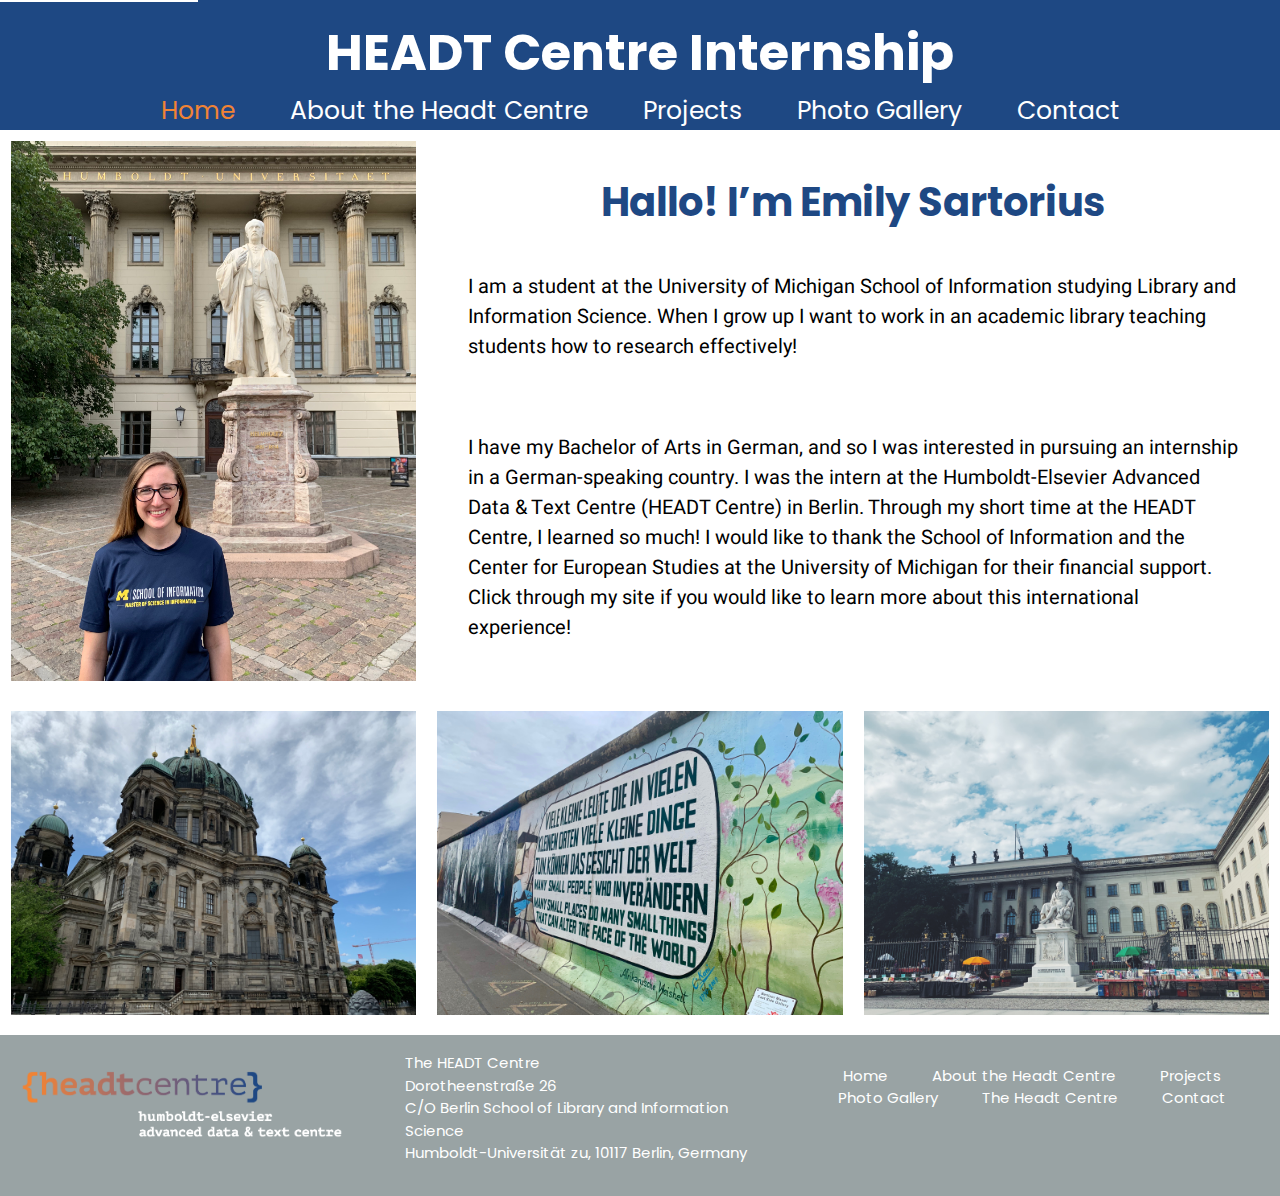
==== commit 6b1c3ad0: "Everything is done I think" ====
--- a/index.html
+++ b/index.html
@@ -23,7 +23,6 @@
         <li><a href="aboutheadtcentre.html">About the Headt Centre</a></li>
         <li><a href="projects.html">Projects</a></li>
         <li><a href="photogallery.html">Photo Gallery</a></li>
-        <li><a href="https://headt.eu/">The Headt Centre</a></li>
         <li><a href="contact.html">Contact</a></li>
       </ul>
     </nav>
--- a/css/style.css
+++ b/css/style.css
@@ -417,6 +417,72 @@
   grid-row: 3;
 }
 
+.questionsheading{
+  grid-column: 1/4;
+  grid-row: 1
+}
+
+.contactform{
+  grid-column:2/4;
+  grid-row: 4;
+}
+
+.contact{
+  padding: 2.5%;
+}
+
+.contact label {
+  display: block;
+  font-weight: bold;
+  margin-bottom: 2.5%;
+}
+
+.contact input, .contact textarea {
+  width: 100%;
+  height: 20px;
+  border: 1px solid #c6c6c6;
+  box-shadow: inset 0 1px 1px rgba(0,0,0,0.1);
+  background-color: #efefef;
+  border-radius: 5px;
+  padding: 6px;
+  margin-top: 6px;
+}
+
+.submit{
+  grid-column: 1/4;
+  grid-row: 5;
+  padding-left: 2.5%;
+  padding-right: 2.5%;
+
+}
+
+.submit .btn {
+  width: 100%;
+  background-color: #1e4883;
+  border: 1px solid #c6c6c6;
+  color: #fff;
+  cursor: pointer;
+  font-size: 14px;
+  font-weight: bold;
+  padding: 10px 20px;
+  border-radius: 7px;
+}
+
+.contactphoto{
+  grid-column: 1;
+  grid-row: 3/5;
+}
+
+.contactinfo{
+  grid-column: 1/4;
+  grid-row: 2;
+}
+
+.end{
+  grid-column: 1/4;
+  grid-row: 5;
+}
+
 /* TABLET */
 @media only screen and (min-width: 768px) and (max-width: 1023px){
 
@@ -690,6 +756,37 @@
     grid-column: 2;
     grid-row: 5;
   }
+
+  .questionsheading{
+    grid-column: 1/3;
+    grid-row: 1
+  }
+
+  .contactform{
+    grid-column:2;
+    grid-row: 3;
+  }
+
+  .submit{
+    grid-column: 1/3;
+    grid-row: 4;
+  }
+
+
+  .contactphoto{
+    grid-column: 1;
+    grid-row: 2/4;
+  }
+
+  .contactinfo{
+    grid-column: 2;
+    grid-row: 2;
+  }
+
+  .end{
+    grid-column: 1/3;
+    grid-row: 5 ;
+  }
 }
 /* PHONE */
 @media screen and (min-width: 375px) and (max-width: 767px){
@@ -956,6 +1053,37 @@
     grid-row: 9;
   }
 
+  .questionsheading{
+    grid-column: 1;
+    grid-row: 1;
+  }
+
+  .contactform{
+    grid-column:1;
+    grid-row: 3;
+  }
+
+  .submit{
+    grid-column: 1;
+    grid-row: 4;
+  }
+
+
+  .contactphoto{
+    grid-column: 1;
+    grid-row: 5;
+  }
+
+  .contactinfo{
+    grid-column: 1;
+    grid-row: 2 ;
+  }
+
+  .end{
+    grid-column: 1;
+    grid-row:  6;
+  }
+
 }
 
 @media screen and (prefers-reduced-motion: reduce){
